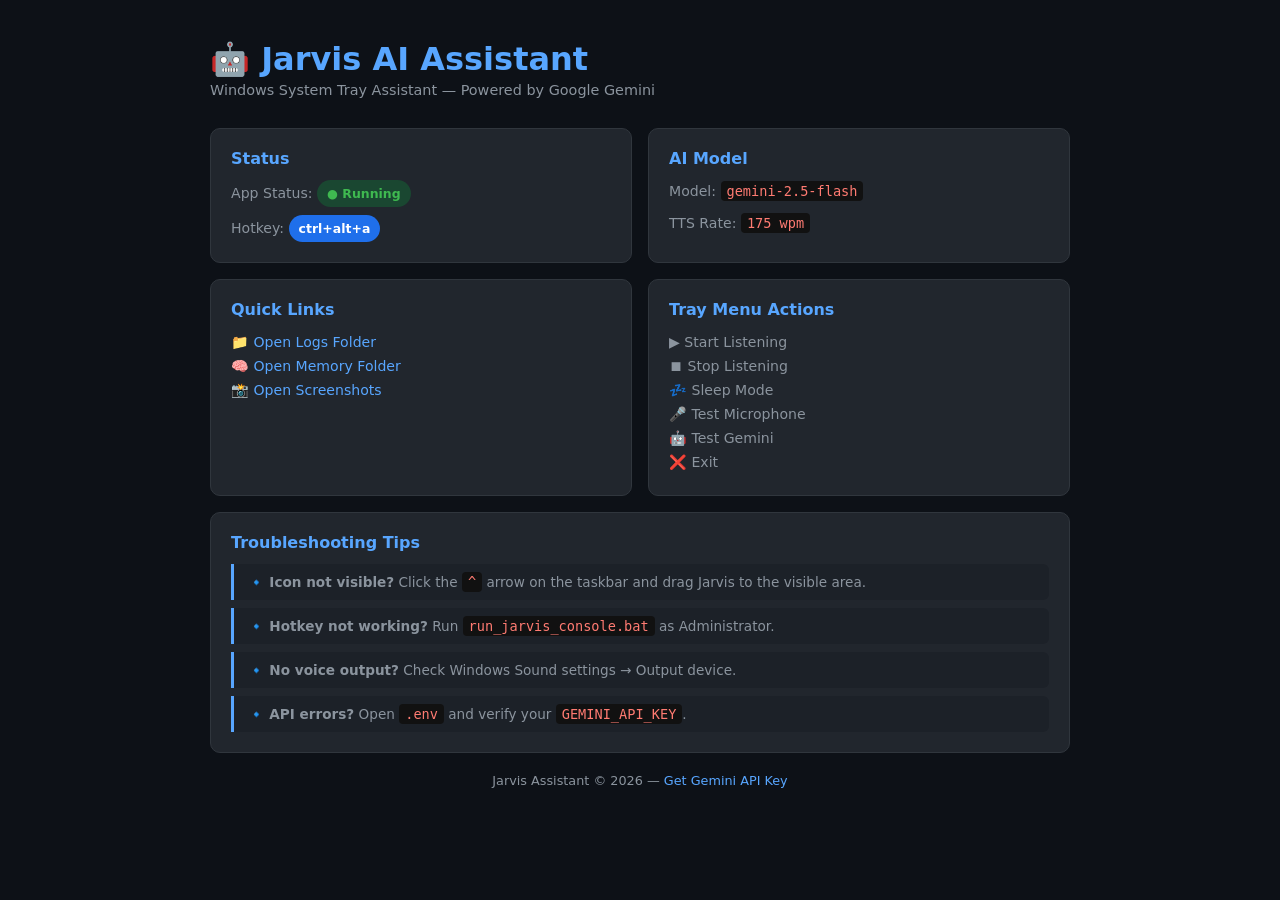
==== dashboard.html @ 584fcac7 "Initial JARVIS project" ====
<!DOCTYPE html>
<html lang="en">
<head>
    <meta charset="UTF-8">
    <meta name="viewport" content="width=device-width, initial-scale=1.0">
    <title>Jarvis AI Assistant — Dashboard</title>
    <style>
        :root {
            --bg: #0d1117; --surface: #161b22; --card: #21262d;
            --border: #30363d; --accent: #58a6ff; --text: #c9d1d9;
            --muted: #8b949e; --green: #3fb950; --red: #f85149;
        }
        * { box-sizing: border-box; margin: 0; padding: 0; }
        body { font-family: 'Segoe UI', system-ui, sans-serif; background: var(--bg); color: var(--text); padding: 40px 20px; }
        .container { max-width: 860px; margin: auto; }
        h1 { font-size: 2rem; color: var(--accent); margin-bottom: 4px; }
        .subtitle { color: var(--muted); margin-bottom: 30px; font-size: .9rem; }
        .grid { display: grid; grid-template-columns: 1fr 1fr; gap: 16px; margin-bottom: 20px; }
        .card { background: var(--card); border: 1px solid var(--border); border-radius: 10px; padding: 20px; }
        .card h3 { color: var(--accent); font-size: 1rem; margin-bottom: 12px; }
        .card p { font-size: .88rem; line-height: 1.7; color: var(--muted); }
        .badge { display: inline-block; padding: 3px 10px; border-radius: 20px; font-size: .78rem; font-weight: 600; }
        .badge-blue { background: #1f6feb; color: #fff; }
        .badge-green { background: #1a4731; color: var(--green); }
        code { background: #111; padding: 2px 6px; border-radius: 4px; color: #ff7b72; font-size: .85rem; }
        a { color: var(--accent); text-decoration: none; }
        a:hover { text-decoration: underline; }
        .full { grid-column: 1 / -1; }
        .tip { background: #1c2128; border-left: 3px solid var(--accent); padding: 10px 14px; border-radius: 0 6px 6px 0; font-size: .85rem; color: var(--muted); margin-top: 8px; }
    </style>
</head>
<body>
<div class="container">
    <h1>🤖 Jarvis AI Assistant</h1>
    <p class="subtitle">Windows System Tray Assistant — Powered by Google Gemini</p>
    <div class="grid">
        <div class="card">
            <h3>Status</h3>
            <p>App Status: <span class="badge badge-green">● Running</span></p>
            <p style="margin-top:8px">Hotkey: <span class="badge badge-blue">ctrl+alt+a</span></p>
        </div>
        <div class="card">
            <h3>AI Model</h3>
            <p>Model: <code>gemini-2.5-flash</code></p>
            <p style="margin-top:8px">TTS Rate: <code>175 wpm</code></p>
        </div>
        <div class="card">
            <h3>Quick Links</h3>
            <p><a href="file:///C:\Users\acer\Personal_Assistant\logs">📁 Open Logs Folder</a></p>
            <p><a href="file:///C:\Users\acer\Personal_Assistant\memory">🧠 Open Memory Folder</a></p>
            <p><a href="file:///C:\Users\acer\Personal_Assistant\screenshots">📸 Open Screenshots</a></p>
        </div>
        <div class="card">
            <h3>Tray Menu Actions</h3>
            <p>▶ Start Listening<br>⏹ Stop Listening<br>💤 Sleep Mode<br>🎤 Test Microphone<br>🤖 Test Gemini<br>❌ Exit</p>
        </div>
        <div class="card full">
            <h3>Troubleshooting Tips</h3>
            <div class="tip">🔹 <strong>Icon not visible?</strong> Click the <code>^</code> arrow on the taskbar and drag Jarvis to the visible area.</div>
            <div class="tip">🔹 <strong>Hotkey not working?</strong> Run <code>run_jarvis_console.bat</code> as Administrator.</div>
            <div class="tip">🔹 <strong>No voice output?</strong> Check Windows Sound settings → Output device.</div>
            <div class="tip">🔹 <strong>API errors?</strong> Open <code>.env</code> and verify your <code>GEMINI_API_KEY</code>.</div>
        </div>
    </div>
    <p style="text-align:center;color:var(--muted);font-size:.8rem;margin-top:20px">Jarvis Assistant &copy; 2026 — <a href="https://aistudio.google.com/">Get Gemini API Key</a></p>
</div>
</body>
</html>
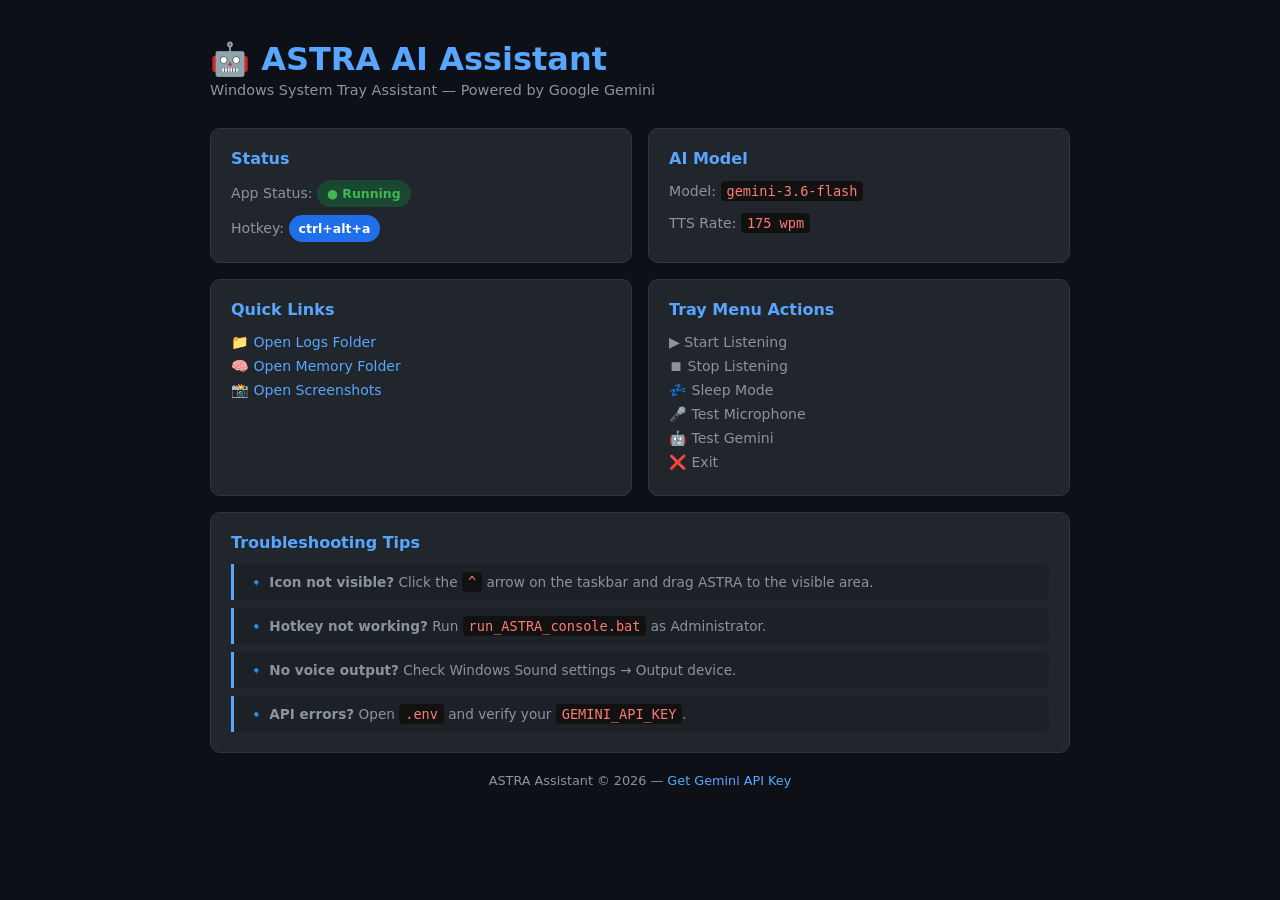
==== commit 77602139: "ASTRA v1.0 - Updated AI agent, dashboard, voice integration and Flask backend" ====
--- a/dashboard.html
+++ b/dashboard.html
@@ -3,7 +3,7 @@
 <head>
     <meta charset="UTF-8">
     <meta name="viewport" content="width=device-width, initial-scale=1.0">
-    <title>Jarvis AI Assistant — Dashboard</title>
+    <title>ASTRA AI Assistant — Dashboard</title>
     <style>
         :root {
             --bg: #0d1117; --surface: #161b22; --card: #21262d;
@@ -31,7 +31,7 @@
 </head>
 <body>
 <div class="container">
-    <h1>🤖 Jarvis AI Assistant</h1>
+    <h1>🤖 ASTRA AI Assistant</h1>
     <p class="subtitle">Windows System Tray Assistant — Powered by Google Gemini</p>
     <div class="grid">
         <div class="card">
@@ -41,14 +41,14 @@
         </div>
         <div class="card">
             <h3>AI Model</h3>
-            <p>Model: <code>gemini-2.5-flash</code></p>
+            <p>Model: <code>gemini-3.6-flash</code></p>
             <p style="margin-top:8px">TTS Rate: <code>175 wpm</code></p>
         </div>
         <div class="card">
             <h3>Quick Links</h3>
-            <p><a href="file:///C:\Users\acer\Personal_Assistant\logs">📁 Open Logs Folder</a></p>
-            <p><a href="file:///C:\Users\acer\Personal_Assistant\memory">🧠 Open Memory Folder</a></p>
-            <p><a href="file:///C:\Users\acer\Personal_Assistant\screenshots">📸 Open Screenshots</a></p>
+            <p><a href="file:///C:\Users\yasha\OneDrive\Desktop\Personal_Assistant_Jarvis\logs">📁 Open Logs Folder</a></p>
+            <p><a href="file:///C:\Users\yasha\OneDrive\Desktop\Personal_Assistant_Jarvis\memory">🧠 Open Memory Folder</a></p>
+            <p><a href="file:///C:\Users\yasha\OneDrive\Desktop\Personal_Assistant_Jarvis\screenshots">📸 Open Screenshots</a></p>
         </div>
         <div class="card">
             <h3>Tray Menu Actions</h3>
@@ -56,13 +56,13 @@
         </div>
         <div class="card full">
             <h3>Troubleshooting Tips</h3>
-            <div class="tip">🔹 <strong>Icon not visible?</strong> Click the <code>^</code> arrow on the taskbar and drag Jarvis to the visible area.</div>
-            <div class="tip">🔹 <strong>Hotkey not working?</strong> Run <code>run_jarvis_console.bat</code> as Administrator.</div>
+            <div class="tip">🔹 <strong>Icon not visible?</strong> Click the <code>^</code> arrow on the taskbar and drag ASTRA to the visible area.</div>
+            <div class="tip">🔹 <strong>Hotkey not working?</strong> Run <code>run_ASTRA_console.bat</code> as Administrator.</div>
             <div class="tip">🔹 <strong>No voice output?</strong> Check Windows Sound settings → Output device.</div>
             <div class="tip">🔹 <strong>API errors?</strong> Open <code>.env</code> and verify your <code>GEMINI_API_KEY</code>.</div>
         </div>
     </div>
-    <p style="text-align:center;color:var(--muted);font-size:.8rem;margin-top:20px">Jarvis Assistant &copy; 2026 — <a href="https://aistudio.google.com/">Get Gemini API Key</a></p>
+    <p style="text-align:center;color:var(--muted);font-size:.8rem;margin-top:20px">ASTRA Assistant &copy; 2026 — <a href="https://aistudio.google.com/">Get Gemini API Key</a></p>
 </div>
 </body>
 </html>
